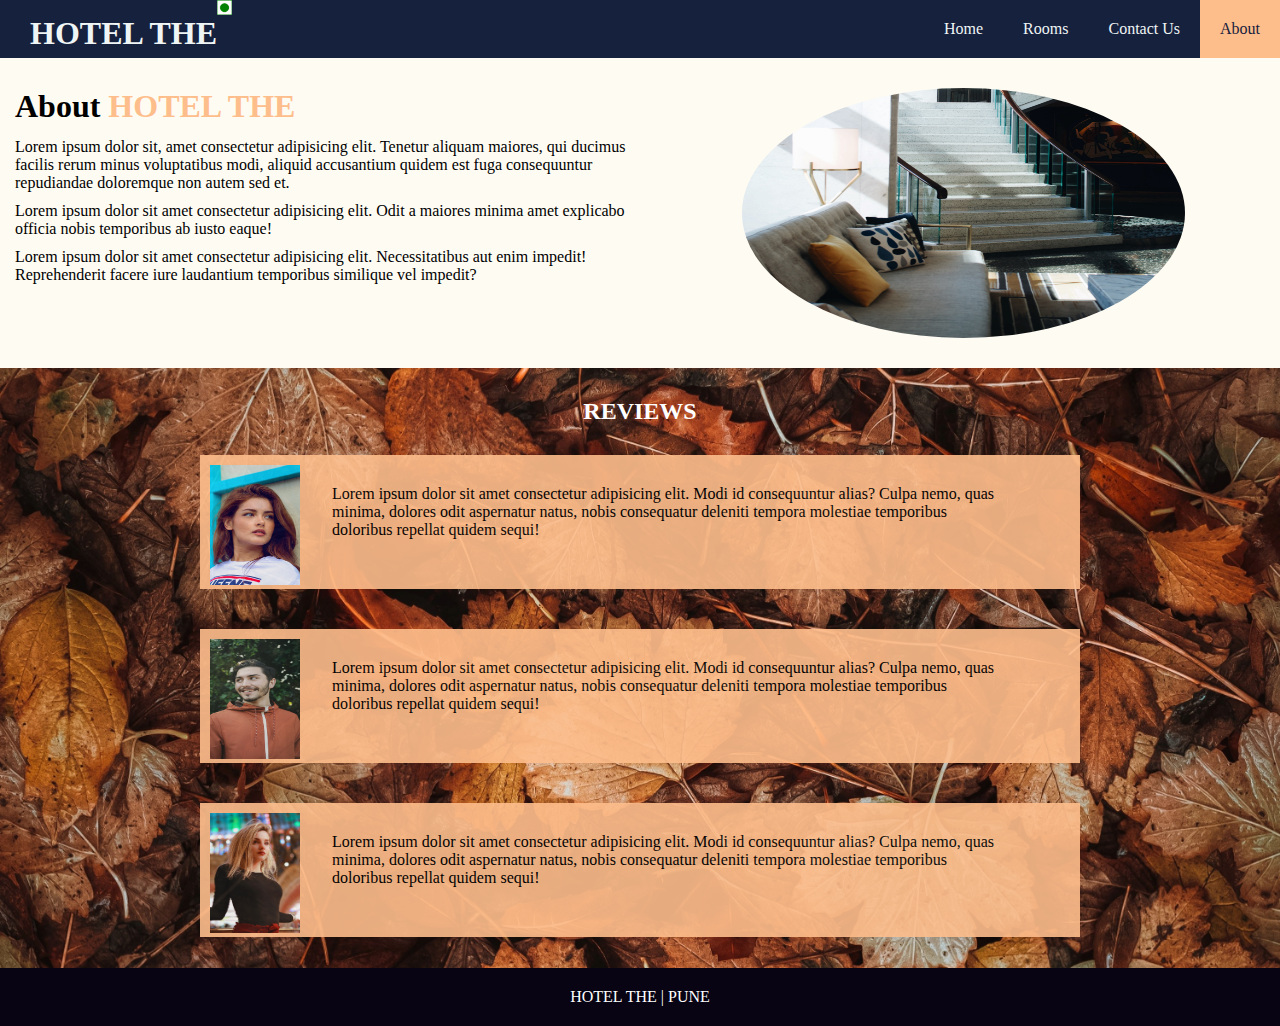
==== about.html @ c04e71f2 "Add files via upload" ====
<!DOCTYPE html>
<html lang="en">

<head>
    <meta charset="UTF-8">
    <meta http-equiv="X-UA-Compatible" content="IE=edge">
    <meta name="viewport" content="width=device-width, initial-scale=1.0">
    <link rel="stylesheet" href="style.css">
    <link rel="icon" href="the.ico">
    <title>HOTEL THE | About Us</title>
</head>

<body id="about-body">
    <header>
        <nav id="navi">
            <h1 class="logo"><a href="index.html">HOTEL THE</a></h1>
            <img src="veg.png" alt="" height="15px">
            <ul>
                <li><a href="index.html">Home</a></li>
                <li><a href="rooms.html">Rooms</a></li>
                <li><a href="contact.html">Contact Us</a></li>
                <li><a class="curr" href="about.html">About</a></li>
            </ul>
        </nav>
    </header>

    <section id="about">
        <div class="container">
            <div class="info-left">
                <h1>About <span class="about-heading">HOTEL THE</span></h1>
                <p>Lorem ipsum dolor sit, amet consectetur adipisicing elit. Tenetur aliquam maiores, qui ducimus
                    facilis rerum minus voluptatibus modi, aliquid accusantium quidem est fuga consequuntur repudiandae
                    doloremque non autem sed et.</p>
                <p>Lorem ipsum dolor sit amet consectetur adipisicing elit. Odit a maiores minima amet explicabo officia
                    nobis temporibus ab iusto eaque!</p>
                <p>Lorem ipsum dolor sit amet consectetur adipisicing elit. Necessitatibus aut enim impedit!
                    Reprehenderit facere iure laudantium temporibus similique vel impedit?</p>
            </div>
            <div class="info-right">
                <img src="about.jpg" alt="" height="250px">
            </div>
        </div>
    </section>

    <section class="clr1"></section>
    <section id="reviews">
        <div class="review-container">
            <h2>REVIEWS</h2>
            <div class="review1">
                <img src="girl.jpg" alt="person1" height="130px">
                <p>Lorem ipsum dolor sit amet consectetur adipisicing elit. Modi id consequuntur alias? Culpa nemo, quas
                    minima, dolores odit aspernatur natus, nobis consequatur deleniti tempora molestiae temporibus
                    doloribus repellat quidem sequi!</p>
            </div>
            <div class="review2">
                <img src="boy.jpg" alt="person2" height="130px">
                <p>Lorem ipsum dolor sit amet consectetur adipisicing elit. Modi id consequuntur alias? Culpa nemo, quas
                    minima, dolores odit aspernatur natus, nobis consequatur deleniti tempora molestiae temporibus
                    doloribus repellat quidem sequi!</p>
            </div>
            <div class="review3">
                <img src="girl2.jpg" alt="person3" height="130px">
                <p>Lorem ipsum dolor sit amet consectetur adipisicing elit. Modi id consequuntur alias? Culpa nemo, quas
                    minima, dolores odit aspernatur natus, nobis consequatur deleniti tempora molestiae temporibus
                    doloribus repellat quidem sequi!</p>
            </div>
        </div>
    </section>
    <footer id="home-footer">
        <p>HOTEL THE | PUNE</p>
    </footer>
</body>

</html>
---- style.css ----
* {
    margin: 0;
    padding: 0;
    box-sizing: border-box;
}

/* General */

html,
body {
    font-family: cursive;
    line-height: 2 em;
}

a {
    color: black;
    text-decoration: none;
}

h1,
h2,
h3 {
    padding-bottom: 3px;
}

p {
    margin: 10px 0;
}

/* Navigation Bar */

#navi {
    background-color: #16213E;
    color: white;
    overflow: auto;
}

#navi a {
    color: #EFF5F5;
}

#navi h1 {
    float: left;
    padding-top: 15px;
    padding-left: 30px;
}

#navi ul {
    list-style: none;
    float: right;
}

#navi ul li {
    float: left;
}

#navi ul li a {
    display: block;
    padding: 20px;
    text-align: center;
}

#navi ul li a:hover,
#navi ul li a.curr {
    background: #FEBE8C;
    color: #16213E;
}

/* Showcase */

#home {
    background: url('./home.jpg') no-repeat center center/cover;
    height: 500px;
    opacity: 0.85;
}

#home .home-content {
    color: #550A46;
    text-align: center;
    padding-top: 25px;
}

#home .home-content h1 {
    font-size: 40px;
    line-height: 1.8em;
}

#home .home-content .button {
    padding-top: 270px;
}

.btn1,
.btn2 {
    display: inline-block;
    font-size: 20px;
    color: white;
    background: black;
    padding: 13px 20px;
    border: none;
}

.gap {
    padding-left: 300px;
}

.btn1:hover,
.btn2:hover {
    background: #FEBE8C;
    color: black;
}

/* Home Info*/

.bg-dark {
    background: #16213E;
}

#home-info {
    height: 250px;
}

#home-info .box {
    float: right;
    width: 33.3%;
    height: 100%;
    text-align: center;
    padding: 30px 30px;
    overflow: hidden;
}

#home-info .box p {
    padding-top: 15px;
    color: white;
}

#home-info .swimming {
    color: #21E1E1;
}

#home-info #mid {
    background: white;
}

#home-info #mid p {
    color: black;
}

/* Home-Footer */

#home-footer {
    text-align: center;
    background: #080414;
    color: white;
    padding: 10px;
}

/* About */

#about-body {
    background: #FEFBF3;
}

#about {
    padding-top: 30px;
    padding-left: 15px;
}

#about .about-heading {
    color: #FEBE8C;
}

#about .info-left {
    float: left;
    width: 50%;
    min-height: 100%;
}

#about .info-right {
    float: right;
    min-height: 100%;
    width: 50%;
}

#about .info-right img {
    width: 70%;
    display: block;
    margin: auto;
    border-radius: 50%;
}

.clr1 {
    padding: 140px 140px 140px 140px;
}

/* Reviews */

#reviews {
    padding-top: 30px;
    height: 600px;
    background: url(background.jpg) no-repeat center center/cover;
}

#reviews h2 {
    text-align: center;
    color: white;
    padding-bottom: 30px;
}

#reviews .review-container {
    padding-left: 200px;
    padding-right: 200px;
}

#reviews .review1,
.review2,
.review3 {
    background: #FEBE8C;
    margin-bottom: 40px;
    opacity: 0.9;
}

#reviews img {
    padding-left: 10px;
    padding-top: 10px;
    width: 100px;
}

#reviews p {
    float: right;
    width: 85%;
    padding-right: 70px;
    padding-top: 20px;
}

/* Contact */

#contact {
    padding-left: 20px;
    padding-top: 10px;
    padding-bottom: 10px;
}

#contact .form-heading {
    color: #FEBE8C;
}

#contact .form {
    margin-bottom: 10px;
}

#contact label {
    display: block;
    margin-bottom: 5px;
}

#contact input,
#contact textarea {
    /* width: 100%; */
    padding: 10px;
    border: 1px solid;
}

#contact input:focus,
#contact textarea:focus {
    outline: none;
    border-color: #FEBE8C;
}

/* Contact Info */

#contact-info {
    height: 200px;
    background: #16213E;
}

#contact-info .box {
    float: right;
    width: 33.3%;
    height: 100%;
    text-align: center;
    padding: 30px 30px;
    overflow: hidden;
}

#contact-info .box p {
    color: white;
}

#contact-info .swimming {
    color: #21E1E1;
}

#contact-info #mid p {
    color: white;
}

/* Rooms */

#room-full {
    background: #F9F9F9;
}

#rooms h1 {
    text-align: center;
    color: #FEBE8C;
    padding: 20px;
}

/* Room 1 */

#rooms .room1 {
    padding: 10px 200px 0px 150px;
}

#rooms .room1-left {
    padding-top: 50px;
    float: left;
}

#rooms .room1-right {
    float: right;
}

#rooms .rooms-heading {
    color: #FEBE8C;
}

#rooms .oldrate {
    color: red;
}

/* Room 2 */

#rooms .room2 {
    padding: 300px 200px 0px 150px;
}

#rooms .room2-left {
    padding-top: 0px;
    float: left;
}

#rooms .room2-right {
    padding-top: 90px;
    float: right;
}

#rooms .rooms-heading {
    color: #FEBE8C;
}

#rooms .oldrate {
    color: red;
}

/* Room 3 */

#rooms .room3 {
    padding: 320px 200px 0px 150px;
}

#rooms .room3-left {
    padding-top: 90px;
    float: left;
}

#rooms .room3-right {
    float: right;
}

#rooms .rooms-heading {
    color: #FEBE8C;
}

#rooms .oldrate {
    color: red;
}

/* Know more */

#know-more {
    float: left;
    padding: 100px 0px 0px 600px;
}

.clr {
    padding-top: 400px;
}
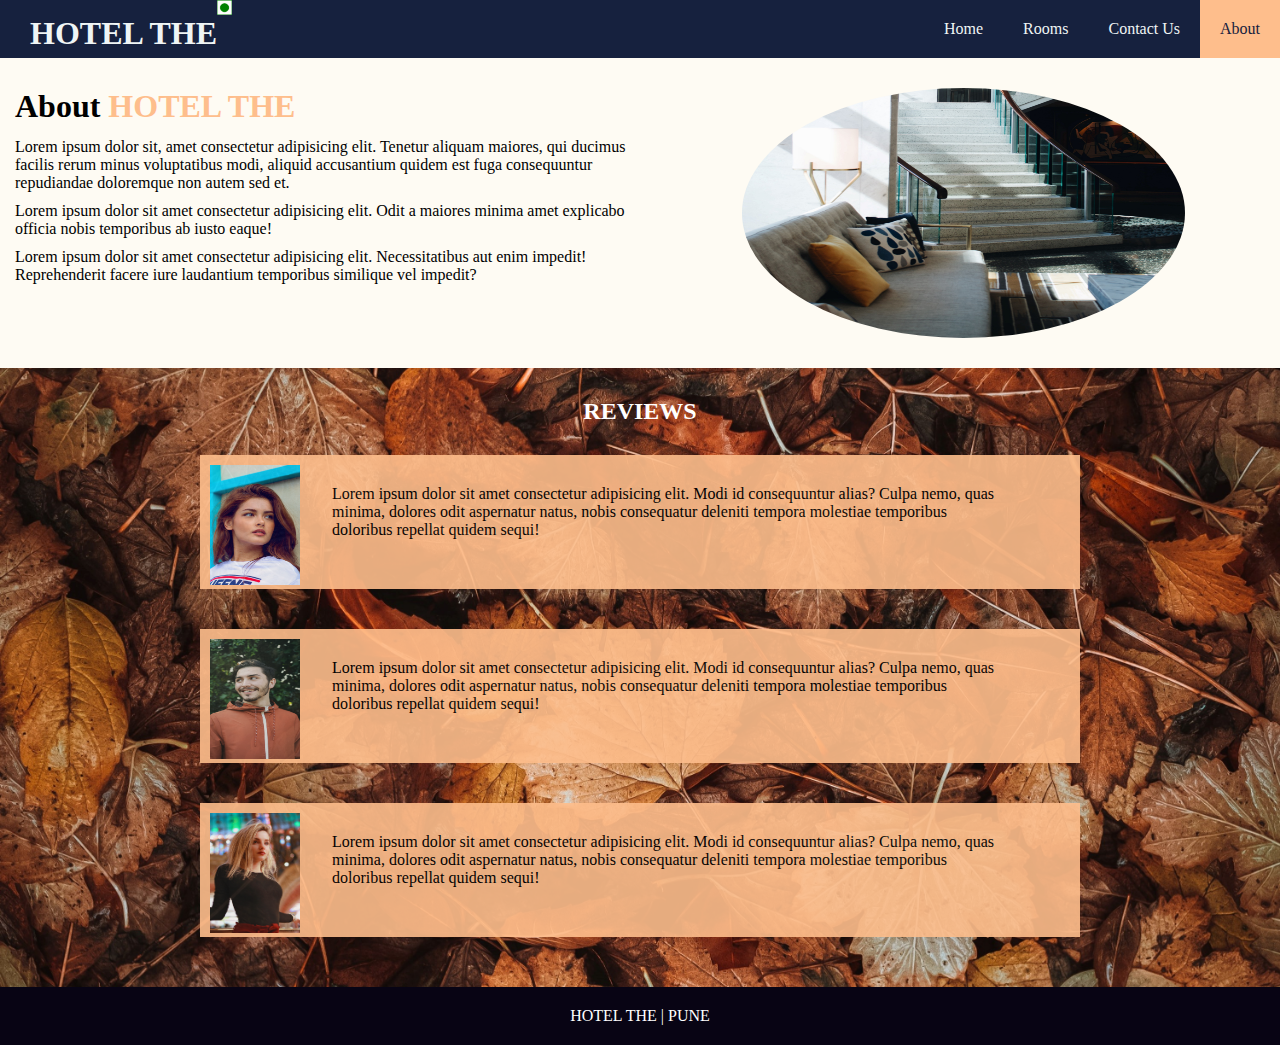
==== commit 8dc1f61b: "Add files via upload" ====
--- a/about.html
+++ b/about.html
@@ -6,6 +6,7 @@
     <meta http-equiv="X-UA-Compatible" content="IE=edge">
     <meta name="viewport" content="width=device-width, initial-scale=1.0">
     <link rel="stylesheet" href="style.css">
+    <link rel="stylesheet" media="screen and (max-width:768px)" href="mobile.css">
     <link rel="icon" href="the.ico">
     <title>HOTEL THE | About Us</title>
 </head>
@@ -13,8 +14,8 @@
 <body id="about-body">
     <header>
         <nav id="navi">
+            <img class="veg" src="veg.png" alt="" height="15px">
             <h1 class="logo"><a href="index.html">HOTEL THE</a></h1>
-            <img src="veg.png" alt="" height="15px">
             <ul>
                 <li><a href="index.html">Home</a></li>
                 <li><a href="rooms.html">Rooms</a></li>
--- a/style.css
+++ b/style.css
@@ -196,7 +196,7 @@
 
 #reviews {
     padding-top: 30px;
-    height: 600px;
+    height: 100%;
     background: url(background.jpg) no-repeat center center/cover;
 }
 
@@ -209,6 +209,7 @@
 #reviews .review-container {
     padding-left: 200px;
     padding-right: 200px;
+    padding-bottom: 10px;
 }
 
 #reviews .review1,
@@ -376,6 +377,8 @@
     color: red;
 }
 
+
+
 /* Know more */
 
 #know-more {
@@ -383,6 +386,6 @@
     padding: 100px 0px 0px 600px;
 }
 
-.clr {
+.clr-room {
     padding-top: 400px;
 }--- a/mobile.css
+++ b/mobile.css
@@ -0,0 +1,157 @@
+/* Navigation Bar */
+
+#navi h1 {
+    float: none;
+    text-align: center;
+}
+
+#navi .veg {
+    float: right;
+    padding-right: 100px;
+}
+
+#navi ul,
+#navi ul li {
+    float: none;
+}
+
+#navi ul li a {
+    display: block;
+    padding: 5px;
+    border-bottom: rgb(75, 70, 70) dotted 1px;
+}
+
+/* Showcase */
+
+#home {
+    height: 550px;
+}
+
+#home .home-content {
+    padding-top: 60px;
+}
+
+#home .gap {
+    padding-left: 10px;
+}
+
+/* Home Info */
+
+#home-info,
+#contact-info {
+    height: 100%;
+}
+
+#home-info .box,
+#contact-info .box {
+    float: none;
+    width: 100%;
+    background: #16213E;
+}
+
+/* About */
+
+#about {
+    padding-top: 20px;
+}
+
+#about .info-left,
+#about .info-right {
+    float: none;
+    width: 100%;
+}
+
+#about .info-left h1 {
+    text-align: center;
+}
+
+#about .info-left {
+    padding-bottom: 30px;
+}
+
+.clr1 {
+    padding: 0 0 30px 0;
+}
+
+/* Reviews */
+
+#reviews .review-container {
+    padding-left: 20px;
+    padding-right: 20px;
+    padding-bottom: 10px;
+}
+
+#reviews img {
+    float: left;
+    padding-left: 10px;
+    padding-top: 10px;
+    padding-right: 10px;
+}
+
+#reviews p {
+    float: none;
+    padding: 10px 10px 10px 10px;
+    width: 100%;
+}
+
+/* Contact */
+
+#contact-info .box {
+    border-bottom: rgb(75, 70, 70) dotted 1.5px;
+}
+
+.clr {
+    padding-top: 390px;
+}
+
+/* Rooms */
+
+/* Room1 */
+
+#rooms .room1 {
+    padding: 0px;
+    padding-left: 30px;
+}
+
+#rooms .room1-left,
+#rooms .room1-right {
+    float: none;
+    width: 100%;
+}
+
+/* Room 2 */
+
+#rooms .room2 {
+    padding: 0px;
+    padding-left: 30px;
+}
+
+#rooms .room2-left,
+#rooms .room2-right {
+    float: none;
+    width: 100%;
+}
+
+/* Room 3 */
+
+#rooms .room3 {
+    padding: 0px;
+    padding-left: 30px;
+}
+
+#rooms .room3-left,
+#rooms .room3-right {
+    float: none;
+    width: 100%;
+}
+
+/* Know more */
+
+#know-more {
+    float: none;
+    padding: 15px 0px 5px 140px;
+}
+
+.clr-room {
+    padding-top: 20px;
+}